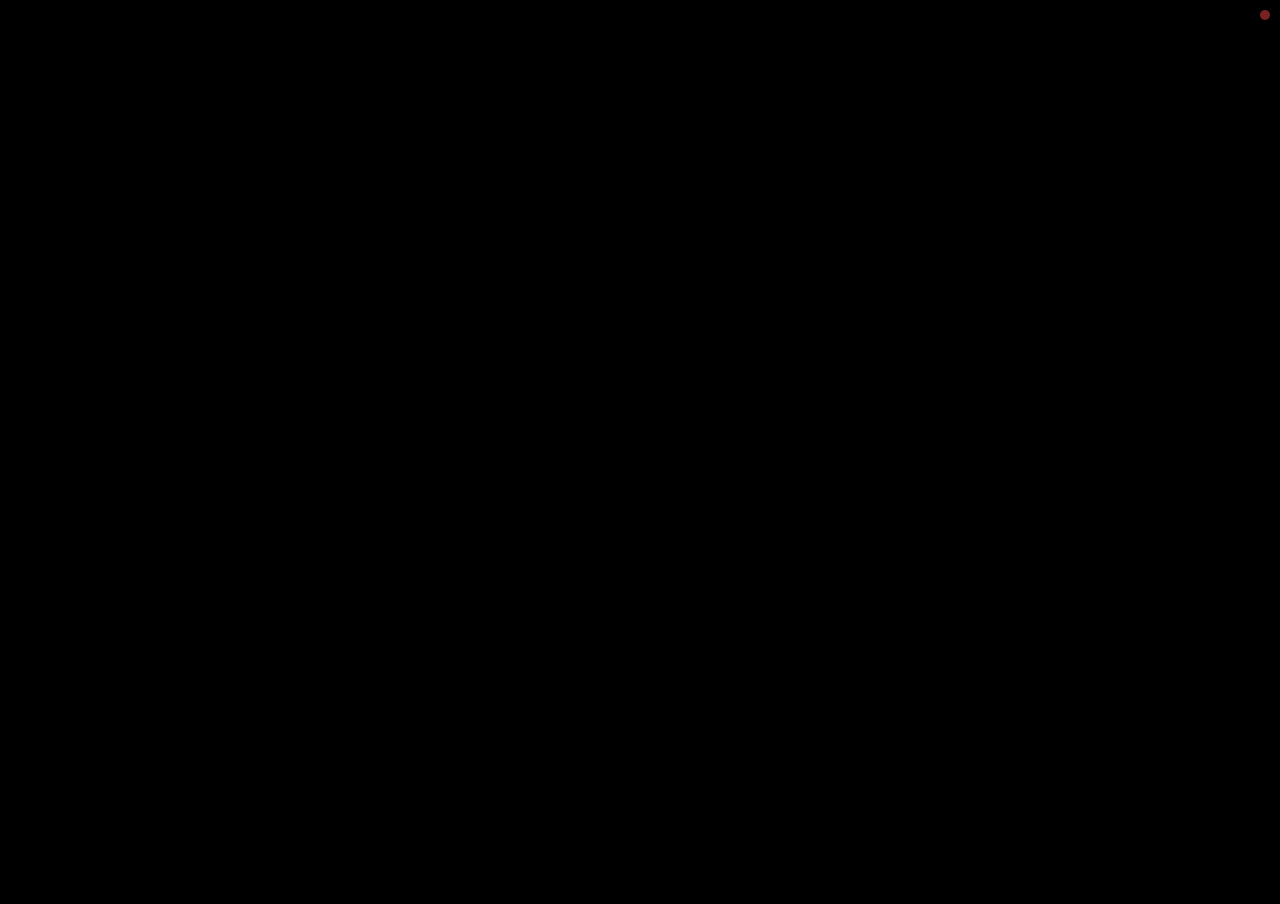
==== web/index.html @ 71575b6b "feat: complete implementation of Phases 1-3 (Core, Live Engine, Security)" ====
<!DOCTYPE html>
<html lang="en">

<head>
    <meta charset="UTF-8">
    <meta name="viewport" content="width=device-width, initial-scale=1.0, maximum-scale=1.0, user-scalable=no">
    <title>RIFT</title>
    <style>
        body,
        html {
            margin: 0;
            padding: 0;
            width: 100%;
            height: 100%;
            background-color: #000;
            overflow: hidden;
        }

        textarea {
            width: 100%;
            height: 100%;
            background-color: #000;
            color: #ccc;
            border: none;
            outline: none;
            font-size: 20px;
            padding: 20px;
            box-sizing: border-box;
            resize: none;
            font-family: monospace;
        }

        #status {
            position: absolute;
            top: 10px;
            right: 10px;
            width: 10px;
            height: 10px;
            border-radius: 50%;
            background-color: #ef4444;
            /* Red */
            opacity: 0.5;
            pointer-events: none;
        }

        .connected {
            background-color: #22c55e !important;
            box-shadow: 0 0 10px #22c55e;
        }
    </style>
</head>

<body>
    <div id="status"></div>
    <textarea id="editor" autocomplete="off" autocorrect="off" autocapitalize="off" spellcheck="false"></textarea>

    <script>
        const editor = document.getElementById('editor');
        const status = document.getElementById('status');
        const scheme = window.location.protocol === "https:" ? "wss" : "ws";
        const ws = new WebSocket(`${scheme}://${window.location.host}/ws`);

        ws.onopen = () => {
            status.classList.add('connected');
        };
        ws.onclose = () => {
            status.classList.remove('connected');
        };

        let lastLength = 0;

        // Focus automatically
        document.body.onclick = () => editor.focus();
        editor.focus();

        editor.addEventListener('input', (e) => {
            const currentText = editor.value;
            const currentLength = currentText.length;

            if (currentLength > lastLength) {
                // Text added
                const addedText = currentText.slice(lastLength);
                ws.send(JSON.stringify({ type: "input", text: addedText }));
            } else if (currentLength < lastLength) {
                // Text deleted (Backspace)
                const diff = lastLength - currentLength;
                for (let i = 0; i < diff; i++) {
                    ws.send(JSON.stringify({ type: "key", key: "backspace" }));
                }
            }
            lastLength = currentLength;
        });

        // Handle Enter key separately as it might not trigger input in some cases or we want explicit control
        editor.addEventListener('keydown', (e) => {
            if (e.key === 'Enter') {
                e.preventDefault(); // Prevent default newline in textarea if we want just the command
                ws.send(JSON.stringify({ type: "key", key: "enter" }));

                // Optional: mimic newline in editor if we want to keep state in sync visually, 
                // but usually for "remote control" we might just want to send the key.
                // For this implementation, let's keep the editor clean or just let it be.
                // If we preventDefault, 'input' event won't fire for Enter.
                // So we manually update lastLength if we were inserting a newline, but since we prevented it, we don't.
            }
        });
    </script>
</body>

</html>
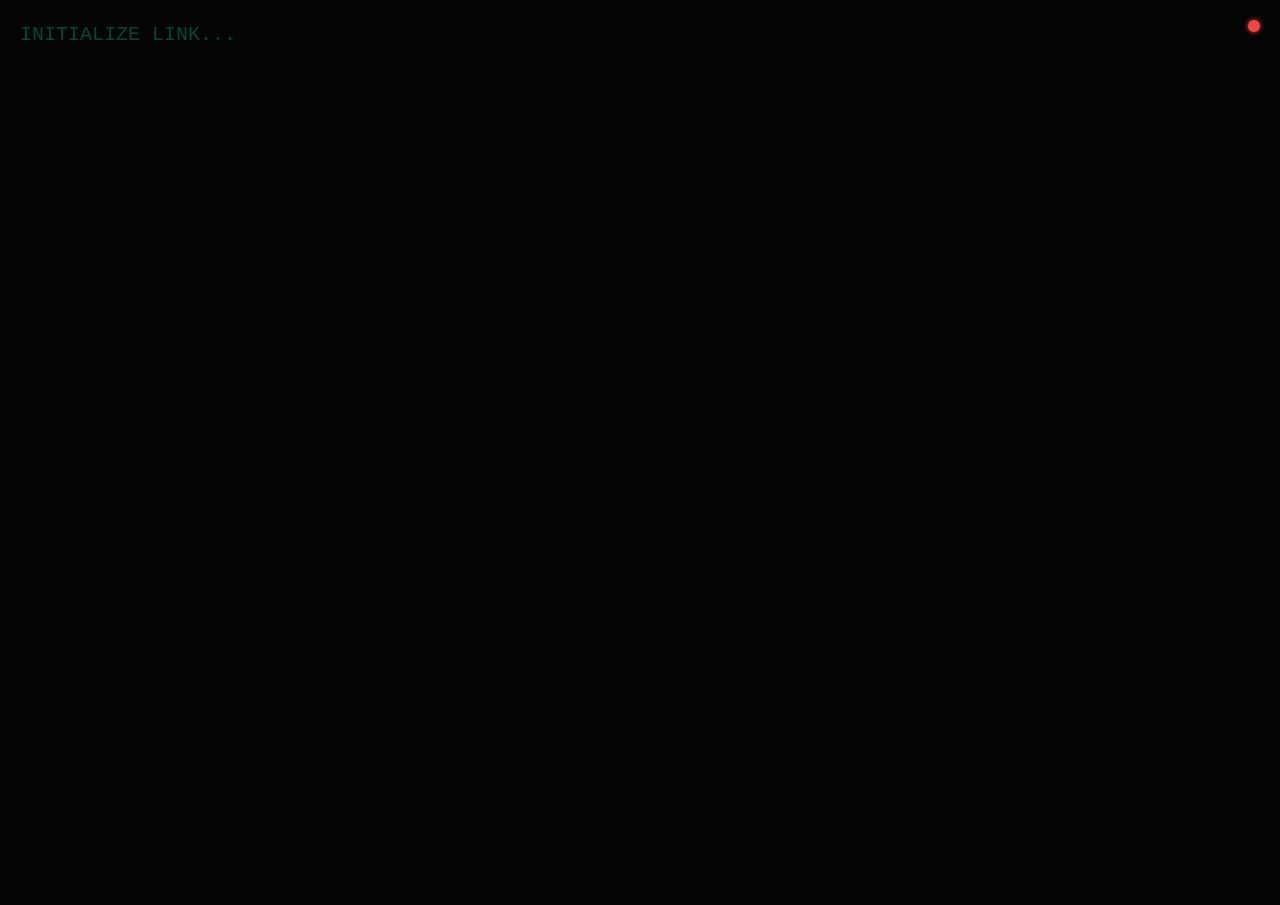
==== commit 51ff4e9f: "feat: add CI/CD workflow and local build script" ====
--- a/web/index.html
+++ b/web/index.html
@@ -4,76 +4,145 @@
 <head>
     <meta charset="UTF-8">
     <meta name="viewport" content="width=device-width, initial-scale=1.0, maximum-scale=1.0, user-scalable=no">
+    <meta name="theme-color" content="#050505">
     <title>RIFT</title>
     <style>
+        :root {
+            --bg-color: #050505;
+            --text-color: #00ff9d;
+            --font-stack: 'Courier New', Courier, monospace;
+        }
+
         body,
         html {
             margin: 0;
             padding: 0;
             width: 100%;
             height: 100%;
-            background-color: #000;
+            background-color: var(--bg-color);
             overflow: hidden;
+            font-family: var(--font-stack);
         }
 
+        /* Status Indicator */
+        #status-dot {
+            position: absolute;
+            top: 20px;
+            right: 20px;
+            width: 12px;
+            height: 12px;
+            border-radius: 50%;
+            background-color: #ef4444;
+            /* Red default */
+            box-shadow: 0 0 5px #ef4444;
+            transition: all 0.3s ease;
+            z-index: 10;
+            pointer-events: none;
+        }
+
+        #status-dot.connected {
+            background-color: var(--text-color);
+            box-shadow: 0 0 15px var(--text-color);
+            animation: pulse 2s infinite;
+        }
+
+        @keyframes pulse {
+            0% {
+                transform: scale(0.95);
+                opacity: 0.7;
+            }
+
+            50% {
+                transform: scale(1.1);
+                opacity: 1;
+            }
+
+            100% {
+                transform: scale(0.95);
+                opacity: 0.7;
+            }
+        }
+
+        /* Input Area */
         textarea {
             width: 100%;
             height: 100%;
-            background-color: #000;
-            color: #ccc;
+            background-color: transparent;
+            color: var(--text-color);
             border: none;
             outline: none;
             font-size: 20px;
+            line-height: 1.5;
             padding: 20px;
             box-sizing: border-box;
             resize: none;
-            font-family: monospace;
+            font-family: inherit;
+            /* Hide scrollbar but allow scrolling */
+            -ms-overflow-style: none;
+            scrollbar-width: none;
         }
 
-        #status {
-            position: absolute;
-            top: 10px;
-            right: 10px;
-            width: 10px;
-            height: 10px;
-            border-radius: 50%;
-            background-color: #ef4444;
-            /* Red */
-            opacity: 0.5;
-            pointer-events: none;
+        textarea::-webkit-scrollbar {
+            display: none;
         }
 
-        .connected {
-            background-color: #22c55e !important;
-            box-shadow: 0 0 10px #22c55e;
+        textarea::placeholder {
+            color: #00ff9d44;
         }
     </style>
 </head>
 
 <body>
-    <div id="status"></div>
-    <textarea id="editor" autocomplete="off" autocorrect="off" autocapitalize="off" spellcheck="false"></textarea>
+    <div id="status-dot"></div>
+    <textarea id="editor" autocomplete="off" autocorrect="off" autocapitalize="off" spellcheck="false"
+        placeholder="INITIALIZE LINK..."></textarea>
 
     <script>
         const editor = document.getElementById('editor');
-        const status = document.getElementById('status');
-        const scheme = window.location.protocol === "https:" ? "wss" : "ws";
-        const ws = new WebSocket(`${scheme}://${window.location.host}/ws`);
+        const statusDot = document.getElementById('status-dot');
 
-        ws.onopen = () => {
-            status.classList.add('connected');
-        };
-        ws.onclose = () => {
-            status.classList.remove('connected');
-        };
-
+        let ws = null;
+        let reconnectInterval = 2000;
         let lastLength = 0;
 
-        // Focus automatically
+        // Auto-focus on tap
         document.body.onclick = () => editor.focus();
         editor.focus();
 
+        function connect() {
+            const scheme = window.location.protocol === "https:" ? "wss" : "ws";
+            // Preserve the token query param from the current URL
+            const wsUrl = `${scheme}://${window.location.host}/ws${window.location.search}`;
+
+            ws = new WebSocket(wsUrl);
+
+            ws.onopen = () => {
+                console.log("Connected");
+                statusDot.className = 'connected';
+                reconnectInterval = 2000; // Reset backoff
+            };
+
+            ws.onclose = () => {
+                console.log("Disconnected");
+                statusDot.className = '';
+                // Expo backoff for reconnect
+                setTimeout(connect, reconnectInterval);
+                reconnectInterval = Math.min(reconnectInterval * 1.5, 30000); // Cap at 30s
+            };
+
+            ws.onerror = (e) => {
+                console.error("WS Error:", e);
+                ws.close();
+            };
+        }
+
+        // Initialize connection
+        connect();
+
+        // Typing Logic
         editor.addEventListener('input', (e) => {
+            if (!ws || ws.readyState !== WebSocket.OPEN) return;
+
             const currentText = editor.value;
             const currentLength = currentText.length;
 
@@ -89,19 +158,19 @@
                 }
             }
             lastLength = currentLength;
+
+            // Keep view at bottom
+            editor.scrollTop = editor.scrollHeight;
         });
 
-        // Handle Enter key separately as it might not trigger input in some cases or we want explicit control
+        // Special Keys
         editor.addEventListener('keydown', (e) => {
+            if (!ws || ws.readyState !== WebSocket.OPEN) return;
+
             if (e.key === 'Enter') {
-                e.preventDefault(); // Prevent default newline in textarea if we want just the command
+                e.preventDefault();
                 ws.send(JSON.stringify({ type: "key", key: "enter" }));
-
-                // Optional: mimic newline in editor if we want to keep state in sync visually, 
-                // but usually for "remote control" we might just want to send the key.
-                // For this implementation, let's keep the editor clean or just let it be.
-                // If we preventDefault, 'input' event won't fire for Enter.
-                // So we manually update lastLength if we were inserting a newline, but since we prevented it, we don't.
+                // Visual feedback? maybe
             }
         });
     </script>
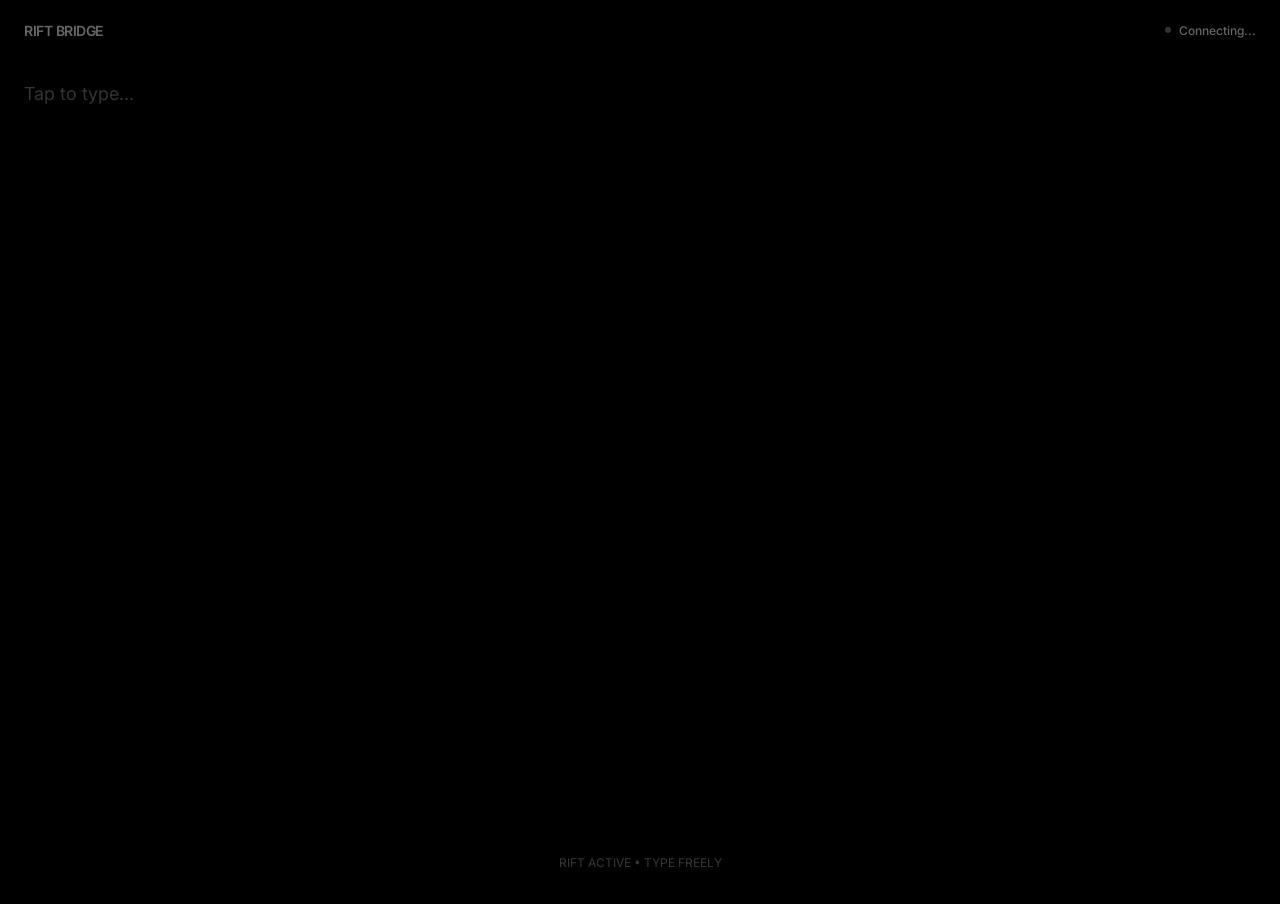
==== commit c0481aa3: "feat: replace desktop animation with vanilla js and modernize mobile UI" ====
--- a/web/index.html
+++ b/web/index.html
@@ -4,13 +4,17 @@
 <head>
     <meta charset="UTF-8">
     <meta name="viewport" content="width=device-width, initial-scale=1.0, maximum-scale=1.0, user-scalable=no">
-    <meta name="theme-color" content="#050505">
-    <title>RIFT</title>
+    <meta name="theme-color" content="#000000">
+    <title>RIFT Input</title>
+    <link href="https://fonts.googleapis.com/css2?family=Inter:wght@400;500&display=swap" rel="stylesheet">
     <style>
         :root {
-            --bg-color: #050505;
-            --text-color: #00ff9d;
-            --font-stack: 'Courier New', Courier, monospace;
+            --bg: #000000;
+            --text-main: #e5e5e5;
+            --text-muted: #666;
+            --accent: #fff;
+            --success: #00AA55;
+            --error: #FF3333;
         }
 
         body,
@@ -19,127 +23,166 @@
             padding: 0;
             width: 100%;
             height: 100%;
-            background-color: var(--bg-color);
+            background-color: var(--bg);
+            color: var(--text-main);
+            font-family: 'Inter', system-ui, -apple-system, sans-serif;
             overflow: hidden;
-            font-family: var(--font-stack);
+        }
+
+        /* Top Bar */
+        .header {
+            position: absolute;
+            top: 0;
+            left: 0;
+            right: 0;
+            height: 60px;
+            display: flex;
+            align-items: center;
+            justify-content: space-between;
+            padding: 0 24px;
+            pointer-events: none;
+            /* Let clicks pass through */
+        }
+
+        .logo {
+            font-weight: 600;
+            font-size: 14px;
+            letter-spacing: -0.5px;
+            color: var(--text-muted);
         }
 
         /* Status Indicator */
-        #status-dot {
-            position: absolute;
-            top: 20px;
-            right: 20px;
-            width: 12px;
-            height: 12px;
+        .status-badge {
+            display: flex;
+            align-items: center;
+            gap: 8px;
+            font-size: 12px;
+            font-weight: 500;
+            color: var(--text-muted);
+            transition: color 0.3s;
+        }
+
+        .dot {
+            width: 6px;
+            height: 6px;
             border-radius: 50%;
-            background-color: #ef4444;
-            /* Red default */
-            box-shadow: 0 0 5px #ef4444;
-            transition: all 0.3s ease;
-            z-index: 10;
-            pointer-events: none;
-        }
-
-        #status-dot.connected {
-            background-color: var(--text-color);
-            box-shadow: 0 0 15px var(--text-color);
-            animation: pulse 2s infinite;
-        }
-
-        @keyframes pulse {
-            0% {
-                transform: scale(0.95);
-                opacity: 0.7;
-            }
-
-            50% {
-                transform: scale(1.1);
-                opacity: 1;
-            }
-
-            100% {
-                transform: scale(0.95);
-                opacity: 0.7;
-            }
+            background-color: #333;
+            transition: all 0.3s cubic-bezier(0.16, 1, 0.3, 1);
+        }
+
+        .status-badge.connected .dot {
+            background-color: var(--success);
+            box-shadow: 0 0 12px rgba(0, 170, 85, 0.4);
+            transform: scale(1.1);
+        }
+
+        .status-badge.connected {
+            color: var(--text-main);
+        }
+
+        .status-badge.disconnected .dot {
+            background-color: var(--error);
         }
 
         /* Input Area */
         textarea {
             width: 100%;
             height: 100%;
-            background-color: transparent;
-            color: var(--text-color);
+            background: transparent;
+            color: var(--text-main);
             border: none;
             outline: none;
-            font-size: 20px;
-            line-height: 1.5;
-            padding: 20px;
+            font-family: 'Inter', sans-serif;
+            font-size: 18px;
+            line-height: 1.6;
+            padding: 80px 24px 40px;
+            /* Space for header */
             box-sizing: border-box;
             resize: none;
-            font-family: inherit;
-            /* Hide scrollbar but allow scrolling */
-            -ms-overflow-style: none;
-            scrollbar-width: none;
-        }
-
-        textarea::-webkit-scrollbar {
-            display: none;
         }
 
         textarea::placeholder {
-            color: #00ff9d44;
+            color: #333;
+            font-weight: 400;
+        }
+
+        /* Mobile Overlay Advice */
+        .hint {
+            position: absolute;
+            bottom: 30px;
+            left: 0;
+            right: 0;
+            text-align: center;
+            font-size: 12px;
+            color: #444;
+            pointer-events: none;
+            opacity: 0.8;
         }
     </style>
 </head>
 
 <body>
-    <div id="status-dot"></div>
+    <div class="header">
+        <div class="logo">RIFT BRIDGE</div>
+        <div id="status-indicator" class="status-badge">
+            <span class="dot"></span>
+            <span id="status-text">Connecting...</span>
+        </div>
+    </div>
+
     <textarea id="editor" autocomplete="off" autocorrect="off" autocapitalize="off" spellcheck="false"
-        placeholder="INITIALIZE LINK..."></textarea>
+        placeholder="Tap to type..."></textarea>
+
+    <div class="hint">RIFT ACTIVE • TYPE FREELY</div>
 
     <script>
         const editor = document.getElementById('editor');
-        const statusDot = document.getElementById('status-dot');
+        const statusBadge = document.getElementById('status-indicator');
+        const statusText = document.getElementById('status-text');
 
         let ws = null;
-        let reconnectInterval = 2000;
+        let reconnectInterval = 1000;
         let lastLength = 0;
 
-        // Auto-focus on tap
-        document.body.onclick = () => editor.focus();
+        // Auto-focus logic
+        document.body.addEventListener('click', () => editor.focus());
         editor.focus();
+
+        function setStatus(state) {
+            if (state === 'connected') {
+                statusBadge.className = 'status-badge connected';
+                statusText.textContent = 'Active';
+            } else {
+                statusBadge.className = 'status-badge disconnected';
+                statusText.textContent = 'Disconnected';
+            }
+        }
 
         function connect() {
             const scheme = window.location.protocol === "https:" ? "wss" : "ws";
-            // Preserve the token query param from the current URL
-            const wsUrl = `${scheme}://${window.location.host}/ws${window.location.search}`;
+            const wsUrl = \`\${scheme}://\${window.location.host}/ws\${window.location.search}\`;
 
             ws = new WebSocket(wsUrl);
 
             ws.onopen = () => {
-                console.log("Connected");
-                statusDot.className = 'connected';
-                reconnectInterval = 2000; // Reset backoff
+                setStatus('connected');
+                reconnectInterval = 1000;
             };
 
             ws.onclose = () => {
-                console.log("Disconnected");
-                statusDot.className = '';
-                // Expo backoff for reconnect
+                setStatus('disconnected');
                 setTimeout(connect, reconnectInterval);
-                reconnectInterval = Math.min(reconnectInterval * 1.5, 30000); // Cap at 30s
+                reconnectInterval = Math.min(reconnectInterval * 1.5, 10000);
             };
 
             ws.onerror = (e) => {
-                console.error("WS Error:", e);
+                console.error("WS Error");
                 ws.close();
             };
         }
 
-        // Initialize connection
         connect();
 
-        // Typing Logic
         editor.addEventListener('input', (e) => {
             if (!ws || ws.readyState !== WebSocket.OPEN) return;
 
@@ -147,30 +190,23 @@
             const currentLength = currentText.length;
 
             if (currentLength > lastLength) {
-                // Text added
                 const addedText = currentText.slice(lastLength);
                 ws.send(JSON.stringify({ type: "input", text: addedText }));
             } else if (currentLength < lastLength) {
-                // Text deleted (Backspace)
                 const diff = lastLength - currentLength;
                 for (let i = 0; i < diff; i++) {
                     ws.send(JSON.stringify({ type: "key", key: "backspace" }));
                 }
             }
             lastLength = currentLength;
-
-            // Keep view at bottom
             editor.scrollTop = editor.scrollHeight;
         });
 
-        // Special Keys
         editor.addEventListener('keydown', (e) => {
             if (!ws || ws.readyState !== WebSocket.OPEN) return;
-
             if (e.key === 'Enter') {
                 e.preventDefault();
                 ws.send(JSON.stringify({ type: "key", key: "enter" }));
-                // Visual feedback? maybe
             }
         });
     </script>
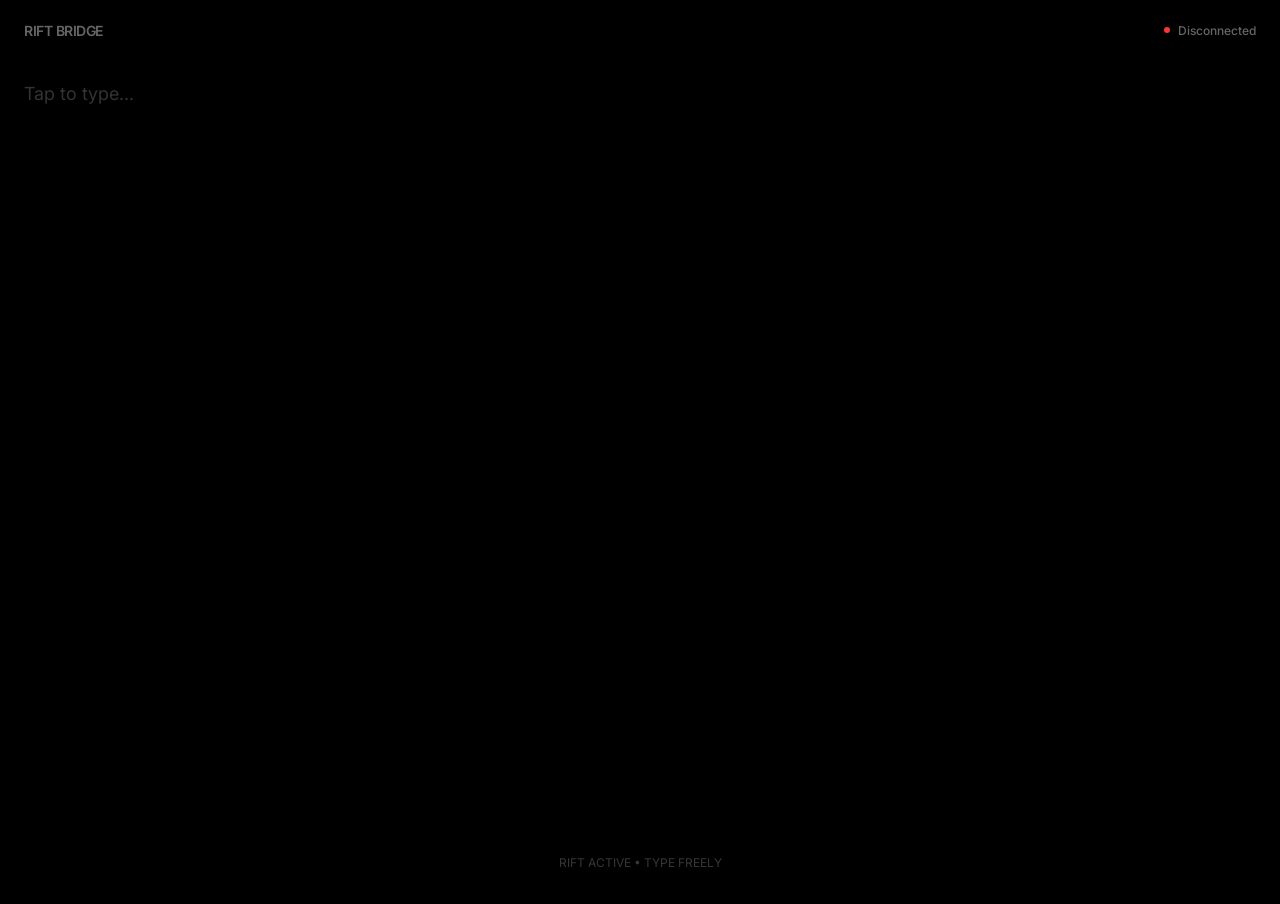
==== commit e44fb91b: "fix: resolve syntax errors in main.go and index.html" ====
--- a/web/index.html
+++ b/web/index.html
@@ -160,7 +160,7 @@
 
         function connect() {
             const scheme = window.location.protocol === "https:" ? "wss" : "ws";
-            const wsUrl = \`\${scheme}://\${window.location.host}/ws\${window.location.search}\`;
+            const wsUrl = `${scheme}://${window.location.host}/ws${window.location.search}`;
 
             ws = new WebSocket(wsUrl);
 
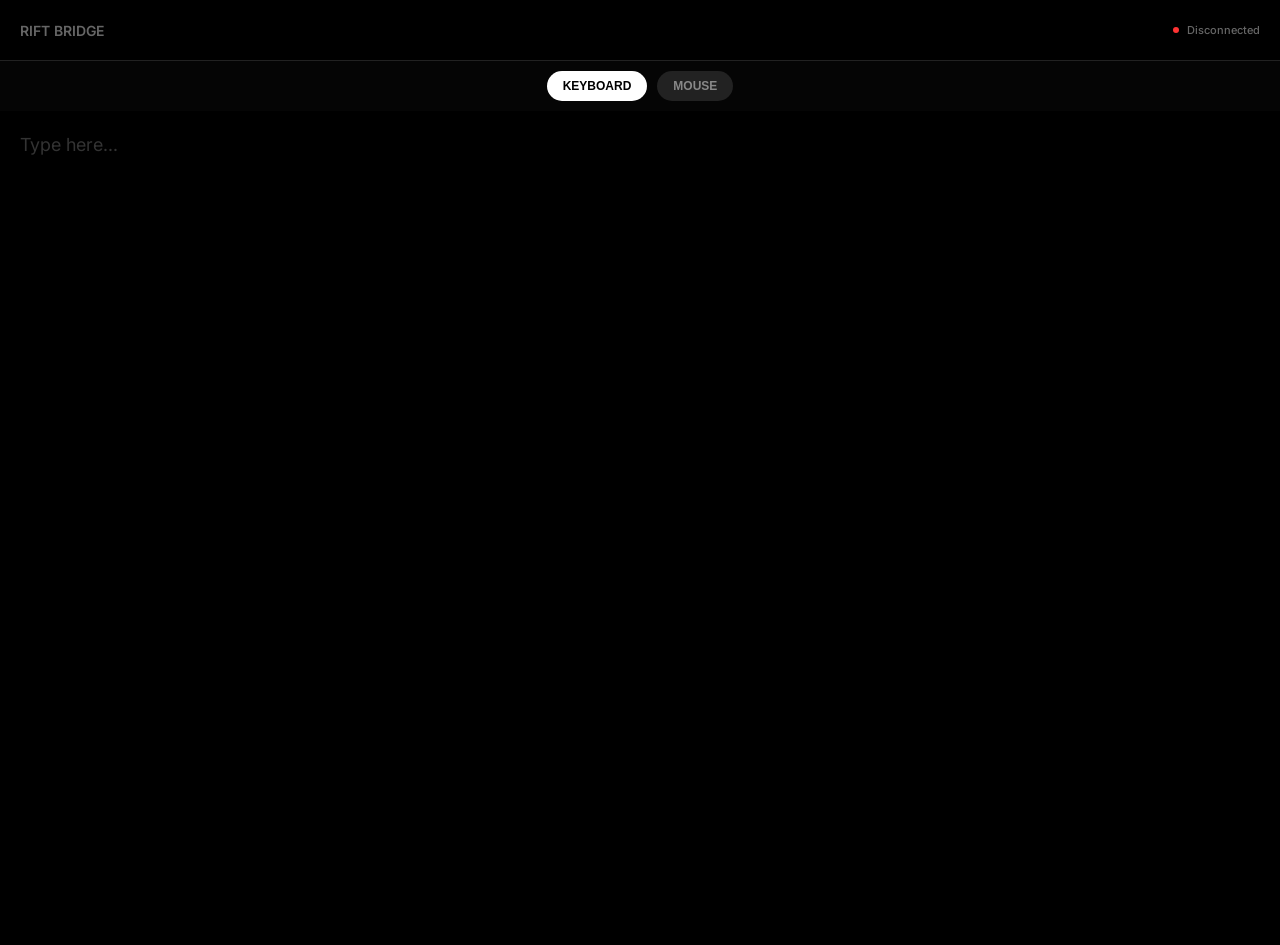
==== commit 9e9e4ddb: "fix: resolved mouse button overlapping touch area" ====
--- a/web/index.html
+++ b/web/index.html
@@ -6,7 +6,7 @@
     <meta name="viewport" content="width=device-width, initial-scale=1.0, maximum-scale=1.0, user-scalable=no">
     <meta name="theme-color" content="#000000">
     <title>RIFT Input</title>
-    <link href="https://fonts.googleapis.com/css2?family=Inter:wght@400;500&display=swap" rel="stylesheet">
+    <link href="https://fonts.googleapis.com/css2?family=Inter:wght@400;500;600&display=swap" rel="stylesheet">
     <style>
         :root {
             --bg: #000000;
@@ -15,6 +15,7 @@
             --accent: #fff;
             --success: #00AA55;
             --error: #FF3333;
+            --touch-bg: #111;
         }
 
         body,
@@ -25,41 +26,35 @@
             height: 100%;
             background-color: var(--bg);
             color: var(--text-main);
-            font-family: 'Inter', system-ui, -apple-system, sans-serif;
+            font-family: 'Inter', sans-serif;
             overflow: hidden;
+            touch-action: none;
+            /* Prevent browser zooming/scrolling */
         }
 
         /* Top Bar */
         .header {
-            position: absolute;
-            top: 0;
-            left: 0;
-            right: 0;
             height: 60px;
             display: flex;
             align-items: center;
             justify-content: space-between;
-            padding: 0 24px;
-            pointer-events: none;
-            /* Let clicks pass through */
+            padding: 0 20px;
+            border-bottom: 1px solid #222;
         }
 
         .logo {
             font-weight: 600;
             font-size: 14px;
-            letter-spacing: -0.5px;
             color: var(--text-muted);
         }
 
-        /* Status Indicator */
         .status-badge {
             display: flex;
             align-items: center;
             gap: 8px;
-            font-size: 12px;
+            font-size: 11px;
             font-weight: 500;
             color: var(--text-muted);
-            transition: color 0.3s;
         }
 
         .dot {
@@ -67,24 +62,61 @@
             height: 6px;
             border-radius: 50%;
             background-color: #333;
-            transition: all 0.3s cubic-bezier(0.16, 1, 0.3, 1);
+            transition: all 0.3s;
         }
 
         .status-badge.connected .dot {
             background-color: var(--success);
-            box-shadow: 0 0 12px rgba(0, 170, 85, 0.4);
-            transform: scale(1.1);
-        }
-
-        .status-badge.connected {
-            color: var(--text-main);
+            box-shadow: 0 0 8px var(--success);
         }
 
         .status-badge.disconnected .dot {
             background-color: var(--error);
         }
 
-        /* Input Area */
+        /* Mode Switcher */
+        .controls {
+            display: flex;
+            justify-content: center;
+            padding: 10px;
+            gap: 10px;
+            background: #050505;
+        }
+
+        .mode-btn {
+            background: #222;
+            border: none;
+            color: #888;
+            padding: 8px 16px;
+            border-radius: 20px;
+            font-size: 12px;
+            font-weight: 600;
+            cursor: pointer;
+            transition: all 0.2s;
+        }
+
+        .mode-btn.active {
+            background: #fff;
+            color: #000;
+        }
+
+        /* Views */
+        .view {
+            display: none;
+            height: calc(100% - 110px);
+            position: relative;
+        }
+
+        .view.active {
+            display: block;
+        }
+
+        #view-mouse.active {
+            display: flex;
+            flex-direction: column;
+        }
+
+        /* Keyboard View */
         textarea {
             width: 100%;
             height: 100%;
@@ -95,28 +127,64 @@
             font-family: 'Inter', sans-serif;
             font-size: 18px;
             line-height: 1.6;
-            padding: 80px 24px 40px;
-            /* Space for header */
-            box-sizing: border-box;
+            padding: 20px;
             resize: none;
         }
 
         textarea::placeholder {
             color: #333;
-            font-weight: 400;
-        }
-
-        /* Mobile Overlay Advice */
+        }
+
+        /* Touchpad View */
+        .touchpad-area {
+            flex: 1;
+            /* Grow to fill space */
+            width: 100%;
+            background: var(--touch-bg);
+            background-image: radial-gradient(#333 1px, transparent 1px);
+            background-size: 20px 20px;
+            display: flex;
+            flex-direction: column;
+            justify-content: flex-end;
+        }
+
+        .mouse-buttons {
+            height: 80px;
+            display: flex;
+            border-top: 1px solid #333;
+            width: 100%;
+            flex-shrink: 0;
+            background: #000;
+        }
+
+        .m-btn {
+            flex: 1;
+            background: #1a1a1a;
+            border: none;
+            border-left: 1px solid #333;
+            color: #666;
+            font-weight: 600;
+            font-size: 12px;
+        }
+
+        .m-btn:active {
+            background: #333;
+            color: #fff;
+        }
+
+        .m-btn:first-child {
+            border-left: none;
+        }
+
         .hint {
             position: absolute;
-            bottom: 30px;
+            bottom: 100px;
             left: 0;
             right: 0;
             text-align: center;
-            font-size: 12px;
+            font-size: 11px;
             color: #444;
             pointer-events: none;
-            opacity: 0.8;
         }
     </style>
 </head>
@@ -130,23 +198,53 @@
         </div>
     </div>
 
-    <textarea id="editor" autocomplete="off" autocorrect="off" autocapitalize="off" spellcheck="false"
-        placeholder="Tap to type..."></textarea>
-
-    <div class="hint">RIFT ACTIVE • TYPE FREELY</div>
+    <div class="controls">
+        <button class="mode-btn active" onclick="setMode('keyboard')">KEYBOARD</button>
+        <button class="mode-btn" onclick="setMode('mouse')">MOUSE</button>
+    </div>
+
+    <!-- Keyboard View -->
+    <div id="view-keyboard" class="view active">
+        <textarea id="editor" autocomplete="off" autocorrect="off" autocapitalize="off" spellcheck="false"
+            placeholder="Type here..."></textarea>
+    </div>
+
+    <!-- Mouse View -->
+    <div id="view-mouse" class="view">
+        <div id="trackpad" class="touchpad-area">
+            <div class="hint">SWIPE TO MOVE • TAP TO CLICK</div>
+        </div>
+        <div class="mouse-buttons">
+            <button class="m-btn" id="btn-left">LEFT</button>
+            <button class="m-btn" id="btn-right">RIGHT</button>
+        </div>
+    </div>
 
     <script>
         const editor = document.getElementById('editor');
         const statusBadge = document.getElementById('status-indicator');
         const statusText = document.getElementById('status-text');
+        const trackpad = document.getElementById('trackpad');
 
         let ws = null;
         let reconnectInterval = 1000;
         let lastLength = 0;
 
-        // Auto-focus logic
-        document.body.addEventListener('click', () => editor.focus());
-        editor.focus();
+        // Mode Switching
+        function setMode(mode) {
+            document.querySelectorAll('.mode-btn').forEach(b => b.classList.remove('active'));
+            document.querySelectorAll('.view').forEach(v => v.classList.remove('active'));
+
+            if (mode === 'keyboard') {
+                document.querySelector('[onclick="setMode(\'keyboard\')"]').classList.add('active');
+                document.getElementById('view-keyboard').classList.add('active');
+                editor.focus();
+            } else {
+                document.querySelector('[onclick="setMode(\'mouse\')"]').classList.add('active');
+                document.getElementById('view-mouse').classList.add('active');
+                editor.blur();
+            }
+        }
 
         function setStatus(state) {
             if (state === 'connected') {
@@ -183,9 +281,9 @@
 
         connect();
 
+        // --- KEYBOARD LOGIC ---
         editor.addEventListener('input', (e) => {
             if (!ws || ws.readyState !== WebSocket.OPEN) return;
-
             const currentText = editor.value;
             const currentLength = currentText.length;
 
@@ -209,6 +307,51 @@
                 ws.send(JSON.stringify({ type: "key", key: "enter" }));
             }
         });
+
+        // --- MOUSE LOGIC ---
+        let lastX = 0, lastY = 0;
+        const sensitivity = 1.5;
+
+        // Touch Movements
+        trackpad.addEventListener('touchstart', (e) => {
+            e.preventDefault(); // Prevent scrolling
+            const touch = e.touches[0];
+            lastX = touch.clientX;
+            lastY = touch.clientY;
+        }, { passive: false });
+
+        trackpad.addEventListener('touchmove', (e) => {
+            e.preventDefault();
+            if (!ws || ws.readyState !== WebSocket.OPEN) return;
+
+            const touch = e.touches[0];
+            const dx = Math.round((touch.clientX - lastX) * sensitivity);
+            const dy = Math.round((touch.clientY - lastY) * sensitivity);
+
+            if (dx !== 0 || dy !== 0) {
+                ws.send(JSON.stringify({ type: "mouse", dx: dx, dy: dy }));
+                lastX = touch.clientX;
+                lastY = touch.clientY;
+            }
+        }, { passive: false });
+
+        // Click Buttons
+        document.getElementById('btn-left').addEventListener('click', () => {
+            if (ws) ws.send(JSON.stringify({ type: "mouse", click: "left" }));
+        });
+        document.getElementById('btn-right').addEventListener('click', () => {
+            if (ws) ws.send(JSON.stringify({ type: "mouse", click: "right" }));
+        });
+
+        // Tap to Click (Simple)
+        let tapStart = 0;
+        trackpad.addEventListener('touchstart', () => { tapStart = Date.now(); });
+        trackpad.addEventListener('touchend', () => {
+            if (Date.now() - tapStart < 150) { // Short tap
+                if (ws) ws.send(JSON.stringify({ type: "mouse", click: "left" }));
+            }
+        });
+
     </script>
 </body>
 
